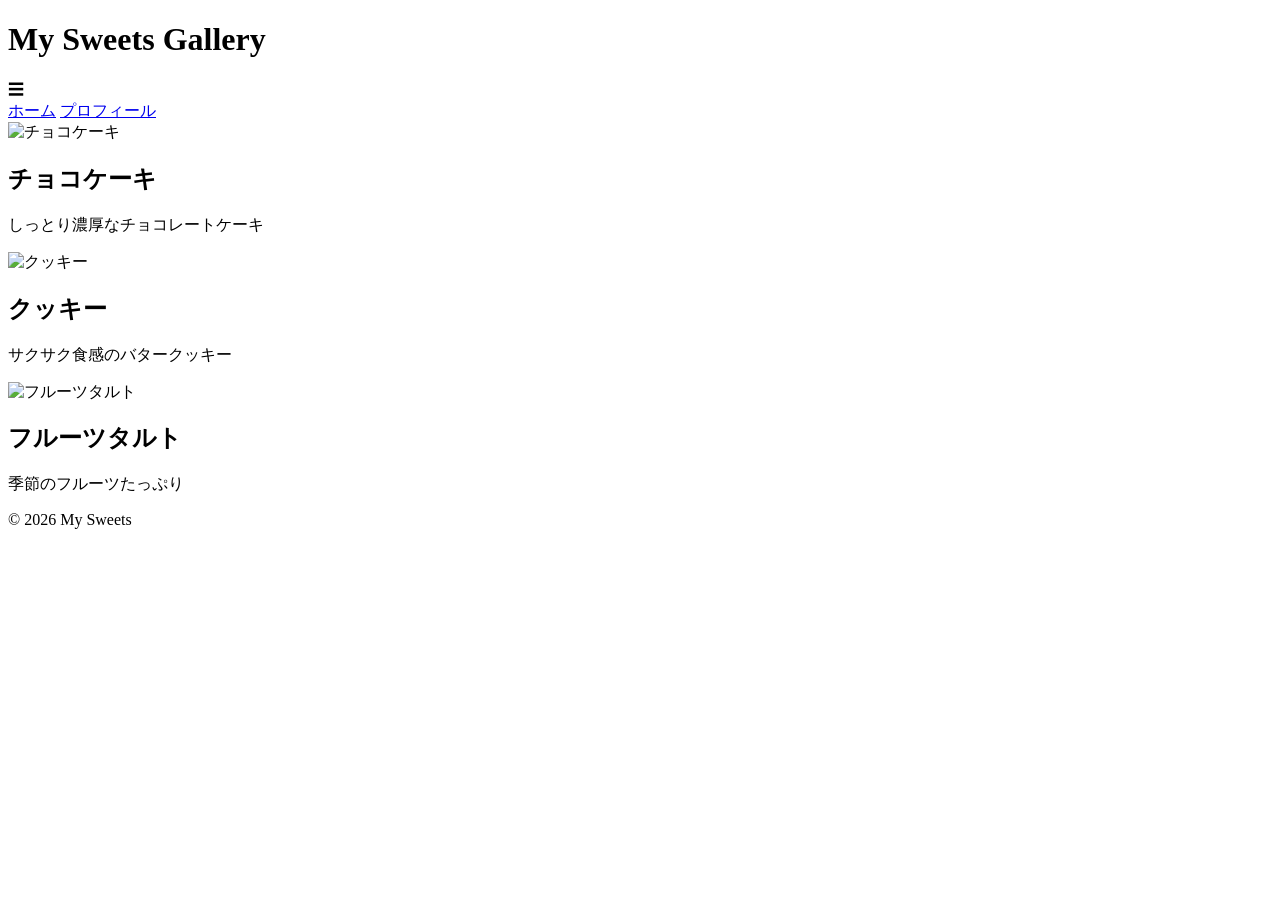
==== index.html @ 164087af "Add initial HTML structure for Sweets Gallery" ====
<!DOCTYPE html>
<html lang="ja">
    <head>
        <meta charset="UTF-8">
        <title>お菓子ギャラリー</title>
        <link rel="stylesheet" href="style.css">
    </head>
    <body>

        <header>
            <h1>My Sweets Gallery</h1>

            <div class="menu-icon" onclick="toggleMenu()">
                ☰
            </div>

            <nav id="menu" class="menu">
                <a href="index.html">ホーム</a>
                <a href="about.html">プロフィール</a>
            </nav>

        </header>

        <main>
            <section class="gallery">

            <div class="card">
                <img src="images/cake1.jpg" alt="チョコケーキ">
                <h2>チョコケーキ</h2>
                <p>しっとり濃厚なチョコレートケーキ</p>
            </div>

            <div class="card">
                <img src="images/cookie1.jpg" alt="クッキー">
                <h2>クッキー</h2>
                <p>サクサク食感のバタークッキー</p>
            </div>

            <div class="card">
                <img src="images/tart1.jpg" alt="フルーツタルト">
                <h2>フルーツタルト</h2>
                <p>季節のフルーツたっぷり</p>
            </div>

            </section>
        </main>

        <footer>
            <p>© 2026 My Sweets</p>
        </footer>
        
        <script>
            function toggleMenu() {
            const menu = document.getElementById("menu");
            menu.classList.toggle("active");
            }
        </script>
    </body>
</html>
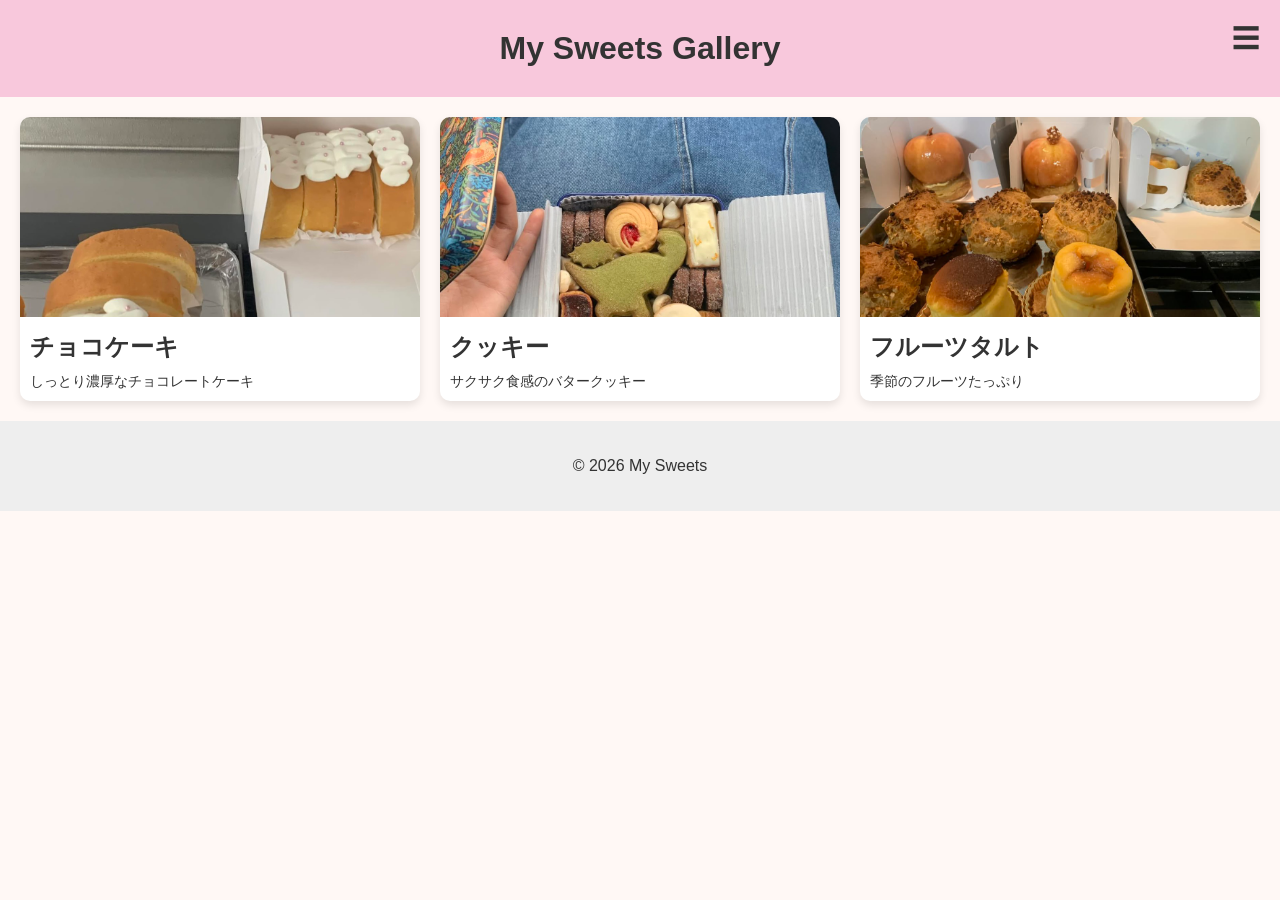
==== commit 3bf332d6: "poppup" ====
--- a/index.html
+++ b/index.html
@@ -24,10 +24,12 @@
         <main>
             <section class="gallery">
 
-            <div class="card">
+            <div class="card" onclick="toggleDesc(this)">
                 <img src="images/cake1.jpg" alt="チョコケーキ">
                 <h2>チョコケーキ</h2>
                 <p>しっとり濃厚なチョコレートケーキ</p>
+
+                <p class="desc">チョコレートの香りがする、ふわふわの食感。</p>
             </div>
 
             <div class="card">
@@ -51,9 +53,15 @@
         
         <script>
             function toggleMenu() {
-            const menu = document.getElementById("menu");
-            menu.classList.toggle("active");
+                const menu = document.getElementById("menu");
+                menu.classList.toggle("active");
             }
+
+            // 追加：カードクリック用
+            function toggleDesc(card) {
+            card.classList.toggle("active");
+            }
+        
         </script>
     </body>
 </html>
--- a/style.css
+++ b/style.css
@@ -0,0 +1,120 @@
+body {
+  font-family: sans-serif;
+  margin: 0;
+  background: #fff8f5;
+  color: #333;
+}
+
+header {
+  text-align: center;
+  padding: 30px;
+  background: #f8c8dc;
+}
+
+h1 {
+  margin: 0;
+}
+
+.gallery {
+  display: grid;
+  grid-template-columns: repeat(auto-fit, minmax(250px, 1fr));
+  gap: 20px;
+  padding: 20px;
+}
+
+.card {
+  background: white;
+  border-radius: 10px;
+  overflow: hidden;
+  box-shadow: 0 4px 8px rgba(0,0,0,0.1);  
+  cursor: pointer;
+}
+
+.card img {
+  width: 100%;
+  height: 200px;
+  object-fit: cover;
+}
+
+.card h2 {
+  margin: 10px;
+}
+
+.card p {
+  margin: 0 10px 10px;
+  font-size: 14px;
+}
+
+footer {
+  text-align: center;
+  padding: 20px;
+  background: #eee;
+}
+
+.profile-img {
+  width: 100%;
+  max-width: 1250px;
+  height: auto;
+  border-radius: 50%;
+  object-fit: cover;
+}
+/* ヘッダーを基準にする */
+header {
+  position: relative;
+  text-align: center;
+  padding: 30px;
+  background: #f8c8dc;
+}
+
+/* 右上の三本線 */
+.menu-icon {
+  position: absolute;
+  top: 20px;
+  right: 20px;
+  font-size: 28px;
+  cursor: pointer;
+}
+
+/* メニュー本体 */
+.menu {
+  display: none;
+  position: absolute;
+  top: 60px;
+  right: 20px;
+  background: white;
+  border-radius: 8px;
+  box-shadow: 0 4px 8px rgba(0,0,0,0.2);
+  padding: 10px;
+}
+
+/* 表示状態 */
+.menu.active {
+  display: block;
+}
+
+/* リンク */
+.menu a {
+  display: block;
+  padding: 10px;
+  text-decoration: none;
+  color: #333;
+}
+
+.menu a:hover {
+  background: #f0f0f0;
+}
+
+/* 最初は非表示 */
+.desc {
+  display: none;
+  margin: 10px;
+  font-size: 14px;
+  color: #555;
+  transition: all 0.3s ease;
+}
+
+/* 表示状態 */
+.card.active .desc {
+  display: block;
+}
+
